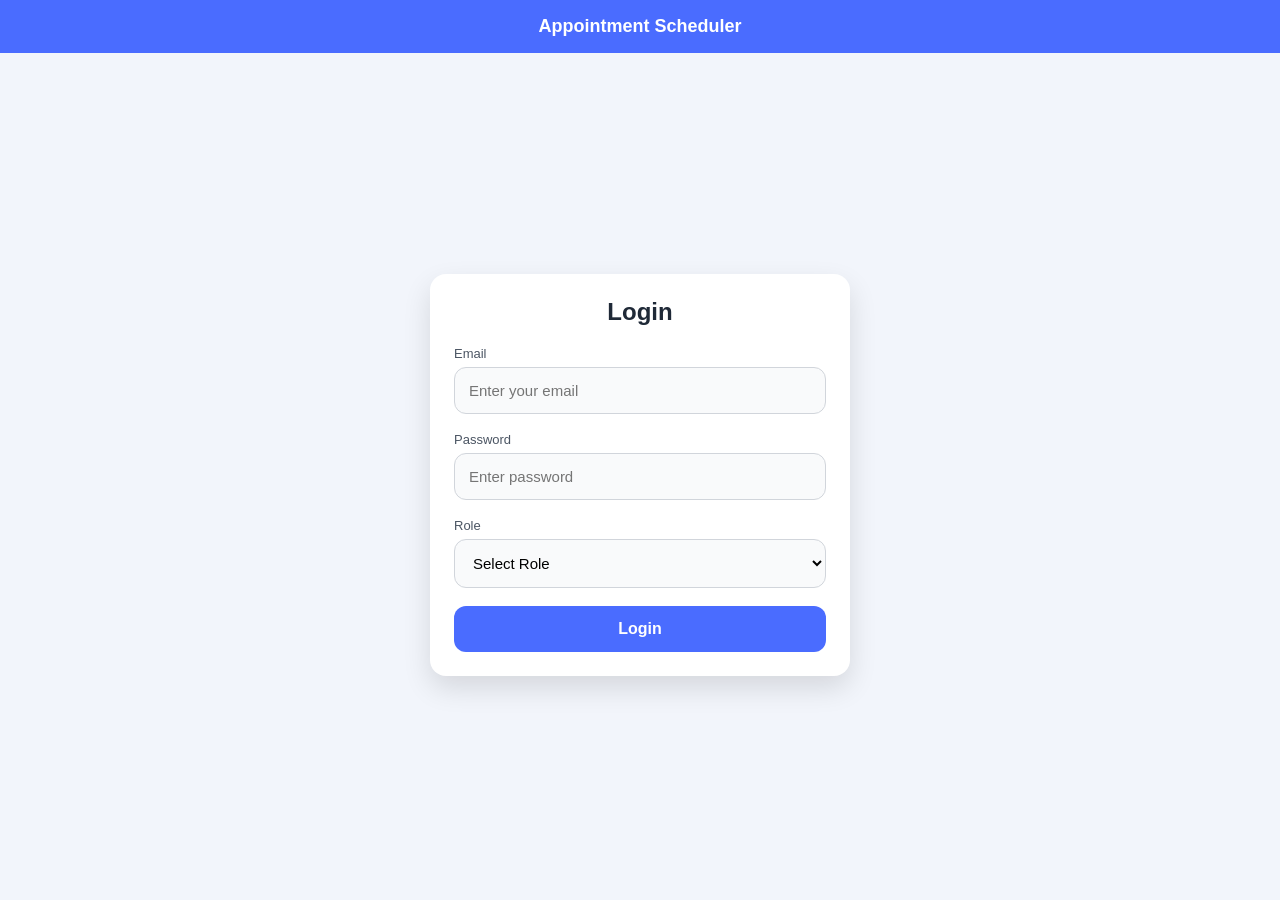
==== hod.html @ bcba8d78 "Add files via upload" ====
<!DOCTYPE html>
<html>
<head>
    <title>HOD Dashboard</title>
    <link rel="stylesheet" href="style.css">
<link rel="manifest" href="manifest.json">
<meta name="theme-color" content="#4a6cff">
<meta name="viewport" content="width=device-width, initial-scale=1.0, viewport-fit=cover">

</head>

<body>

<header class="app-header">
    HOD Dashboard
</header>
<main class="page full-screen">
    <div class="content">


        <h2>Book Appointment</h2>

        <label>Subject</label>
        <input type="text" id="subject">

        <label>Date</label>
        <input type="date" id="date">

        <label>Time</label>
        <input type="time" id="time">

        <label>Book With</label>
        <select id="with">
            <option value="">Select</option>
            <option value="staff">Staff</option>
        </select>

        <button onclick="bookAppointment('hod')">Book Appointment</button>
        <p id="msg"></p>

        <h2 style="margin-top:24px;">Appointments Calendar</h2>
        <div id="calendar"></div>
<div class="action-buttons">
    <button onclick="approve()">Approve</button>
    <button onclick="reject()">Reject</button>
</div>


<h2>Calendar</h2>
<div id="calendarGrid" class="calendar-grid"></div>


    </div>
</main>

<!-- FLOATING ACTION ICONS -->
<div class="action-icons">
    <div class="bell" onclick="toggleReminder()">🔔</div>
    <div class="logout-icon" onclick="logout()">➜]</div>
</div>

<!-- REMINDER PANEL -->
<div class="reminder-panel" id="reminderPanel">
    <h4>Upcoming Appointments</h4>
    <div id="reminders"></div>
</div>

<script src="app.js"></script>
<script>
checkAuth("hod");
loadCalendar("hod");
</script>

</body>
</html>

<script src="app.js"></script>
<script>
checkAuth("hod");
loadCalendarGrid();   // ✅ HERE
</script>
---- style.css ----
/* ===== RESET ===== */
* {
    box-sizing: border-box;
    margin: 0;
    padding: 0;
    font-family: "Segoe UI", Arial, sans-serif;
}

/* ===== BODY ===== */
body {
    background: #f2f5fb;
    min-height: 100vh;
}

/* ===== TOP BAR ===== */
.app-header {
    background: #4a6cff;
    color: white;
    padding: 16px;
    text-align: center;
    font-size: 18px;
    font-weight: 600;
}

/* ===== PAGE WRAPPER ===== */
.page {
    display: flex;
    justify-content: center;
    align-items: center;
    min-height: calc(100vh - 56px);
    padding: 16px;
}

/* ===== LOGIN CARD (UNCHANGED) ===== */
.page:not(.full-screen) .card {
    background: white;
    width: 100%;
    max-width: 420px;
    padding: 24px;
    border-radius: 16px;
    box-shadow: 0 12px 28px rgba(0,0,0,0.12);
}

/* ===== FULLSCREEN DASHBOARD ===== */
.page.full-screen {
    align-items: flex-start;
}

.page.full-screen .card {
    background: white;
    width: 100%;
    max-width: 100%;
    min-height: calc(100vh - 88px);
    padding: 24px;
    border-radius: 0;
    box-shadow: none;
}

/* ===== HEADINGS ===== */
.card h2 {
    text-align: center;
    margin-bottom: 20px;
    color: #1f2937;
}

/* ===== LABELS ===== */
label {
    display: block;
    font-size: 13px;
    color: #4b5563;
    margin-bottom: 6px;
}

/* ===== INPUTS ===== */
input,
select {
    width: 100%;
    padding: 14px;
    margin-bottom: 18px;
    border-radius: 12px;
    border: 1px solid #d1d5db;
    font-size: 15px;
    background: #f9fafb;
}

input:focus,
select:focus {
    outline: none;
    border-color: #4a6cff;
}

/* ===== BUTTON ===== */
button {
    width: 100%;
    padding: 14px;
    background: #4a6cff;
    color: white;
    border: none;
    border-radius: 12px;
    font-size: 16px;
    font-weight: 600;
    cursor: pointer;
}

button:hover {
    background: #3b5bdb;
}

/* ===== MESSAGE ===== */
#msg {
    margin-top: 12px;
    text-align: center;
    font-size: 14px;
    color: green;
}

/* ===== FLOATING ICONS ===== */
.action-icons {
    position: fixed;
    bottom: 20px;
    right: 20px;
    display: flex;
    flex-direction: column;
    gap: 12px;
    z-index: 100;
}

.bell,
.logout-icon {
    width: 52px;
    height: 52px;
    border-radius: 50%;
    background: white;
    box-shadow: 0 6px 16px rgba(0,0,0,0.25);
    display: flex;
    align-items: center;
    justify-content: center;
    font-size: 22px;
    cursor: pointer;
}

/* ===== REMINDER PANEL ===== */
.reminder-panel {
    position: fixed;
    bottom: 90px;
    right: 20px;
    width: 280px;
    background: white;
    border-radius: 14px;
    padding: 16px;
    box-shadow: 0 10px 30px rgba(0,0,0,0.2);
    display: none;
    z-index: 100;
}

.reminder-panel h4 {
    margin-bottom: 12px;
    color: #4a6cff;
}
.calendar-grid {
    display: grid;
    grid-template-columns: repeat(7, 1fr);
    gap: 8px;
    margin-top: 16px;
}

.calendar-day {
    padding: 12px;
    background: #f4f6ff;
    text-align: center;
    border-radius: 8px;
    font-size: 14px;
}

.calendar-day.has-event {
    background: #4a6cff;
    color: white;
}
.action-buttons {
    display: flex;
    gap: 16px;
    margin-top: 12px;
}

.action-buttons button {
    flex: 1;
}
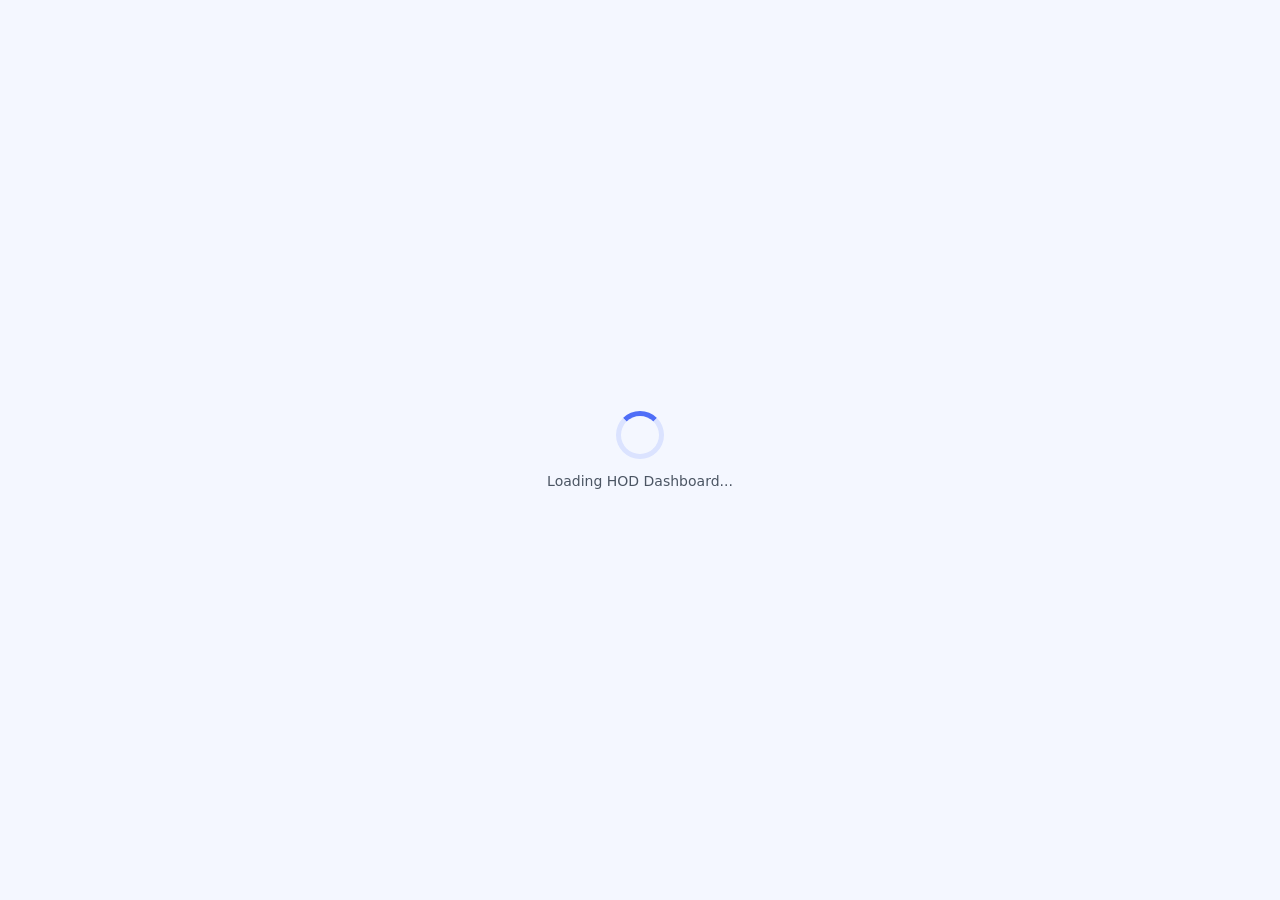
==== commit 7f1fee32: "Update hod.html" ====
--- a/hod.html
+++ b/hod.html
@@ -1,81 +1,77 @@
 <!DOCTYPE html>
 <html>
 <head>
-    <title>HOD Dashboard</title>
-    <link rel="stylesheet" href="style.css">
-<link rel="manifest" href="manifest.json">
-<meta name="theme-color" content="#4a6cff">
-<meta name="viewport" content="width=device-width, initial-scale=1.0, viewport-fit=cover">
-
+  <title>HOD Dashboard</title>
+  <meta name="viewport" content="width=device-width, initial-scale=1.0">
+  <link rel="stylesheet" href="style.css">
 </head>
 
 <body>
 
-<header class="app-header">
-    HOD Dashboard
-</header>
-<main class="page full-screen">
-    <div class="content">
-
-
-        <h2>Book Appointment</h2>
-
-        <label>Subject</label>
-        <input type="text" id="subject">
-
-        <label>Date</label>
-        <input type="date" id="date">
-
-        <label>Time</label>
-        <input type="time" id="time">
-
-        <label>Book With</label>
-        <select id="with">
-            <option value="">Select</option>
-            <option value="staff">Staff</option>
-        </select>
-
-        <button onclick="bookAppointment('hod')">Book Appointment</button>
-        <p id="msg"></p>
-
-        <h2 style="margin-top:24px;">Appointments Calendar</h2>
-        <div id="calendar"></div>
-<div class="action-buttons">
-    <button onclick="approve()">Approve</button>
-    <button onclick="reject()">Reject</button>
+<!-- LOADING SCREEN -->
+<div id="loading-screen">
+  <div class="loader"></div>
+  <p>Loading HOD Dashboard...</p>
 </div>
 
+<header class="app-header">
+  HOD Dashboard
+</header>
 
-<h2>Calendar</h2>
-<div id="calendarGrid" class="calendar-grid"></div>
+<main class="page">
+  <div class="card">
 
+    <h2>Book Appointment</h2>
 
+    <label>Subject</label>
+    <input type="text" id="subject">
+
+    <label>Date</label>
+    <input type="date" id="date">
+
+    <label>Time</label>
+    <input type="time" id="time">
+
+    <label>Book With</label>
+    <select id="with">
+      <option value="">Select</option>
+      <option value="staff">Staff</option>
+    </select>
+
+    <button onclick="bookAppointment('hod')">Book Appointment</button>
+    <p id="msg"></p>
+
+    <h2 style="margin-top:24px;">Calendar</h2>
+    <div id="calendarGrid" class="calendar-grid"></div>
+
+    <h2 style="margin-top:24px;">Pending Requests</h2>
+
+    <div class="action-buttons">
+      <button onclick="approve(this)">Approve</button>
+      <button onclick="reject(this)">Reject</button>
     </div>
+
+  </div>
 </main>
 
-<!-- FLOATING ACTION ICONS -->
-<div class="action-icons">
-    <div class="bell" onclick="toggleReminder()">🔔</div>
-    <div class="logout-icon" onclick="logout()">➜]</div>
+<!-- NOTIFICATION BELL -->
+<div class="bell" onclick="toggleReminder()">
+  🔔<span id="bell-count">0</span>
 </div>
 
 <!-- REMINDER PANEL -->
-<div class="reminder-panel" id="reminderPanel">
-    <h4>Upcoming Appointments</h4>
-    <div id="reminders"></div>
-</div>
+<div class="reminder-panel" id="reminderPanel"></div>
 
 <script src="app.js"></script>
 <script>
 checkAuth("hod");
-loadCalendar("hod");
+loadCalendarGrid();
+loadReminders();
+
+window.onload = () => {
+  document.getElementById("loading-screen").style.display = "none";
+};
 </script>
 
 </body>
 </html>
-
-<script src="app.js"></script>
-<script>
-checkAuth("hod");
-loadCalendarGrid();   // ✅ HERE
-</script>
--- a/style.css
+++ b/style.css
@@ -1,188 +1,216 @@
 /* ===== RESET ===== */
 * {
-    box-sizing: border-box;
-    margin: 0;
-    padding: 0;
-    font-family: "Segoe UI", Arial, sans-serif;
+  margin: 0;
+  padding: 0;
+  box-sizing: border-box;
+  font-family: "Segoe UI", system-ui, sans-serif;
 }
 
 /* ===== BODY ===== */
 body {
-    background: #f2f5fb;
-    min-height: 100vh;
-}
-
-/* ===== TOP BAR ===== */
+  background: #f2f5fb;
+  color: #1f2937;
+}
+
+/* ===== HEADER ===== */
 .app-header {
-    background: #4a6cff;
-    color: white;
-    padding: 16px;
-    text-align: center;
-    font-size: 18px;
-    font-weight: 600;
-}
-
-/* ===== PAGE WRAPPER ===== */
+  background: #4f6ef7;
+  color: white;
+  padding: 16px;
+  text-align: center;
+  font-size: 17px;
+  font-weight: 600;
+  letter-spacing: 0.3px;
+}
+
+/* ===== PAGE ===== */
 .page {
-    display: flex;
-    justify-content: center;
-    align-items: center;
-    min-height: calc(100vh - 56px);
-    padding: 16px;
-}
-
-/* ===== LOGIN CARD (UNCHANGED) ===== */
-.page:not(.full-screen) .card {
-    background: white;
-    width: 100%;
-    max-width: 420px;
-    padding: 24px;
-    border-radius: 16px;
-    box-shadow: 0 12px 28px rgba(0,0,0,0.12);
-}
-
-/* ===== FULLSCREEN DASHBOARD ===== */
-.page.full-screen {
-    align-items: flex-start;
-}
-
-.page.full-screen .card {
-    background: white;
-    width: 100%;
-    max-width: 100%;
-    min-height: calc(100vh - 88px);
-    padding: 24px;
-    border-radius: 0;
-    box-shadow: none;
+  display: flex;
+  justify-content: center;
+  padding: 20px 14px 80px;
+}
+
+/* ===== CARD ===== */
+.card {
+  background: white;
+  width: 100%;
+  max-width: 420px;
+  padding: 26px 22px 30px;
+  border-radius: 16px;
+  box-shadow: 0 12px 30px rgba(0,0,0,0.12);
 }
 
 /* ===== HEADINGS ===== */
 .card h2 {
-    text-align: center;
-    margin-bottom: 20px;
-    color: #1f2937;
+  margin-bottom: 18px;
+  text-align: center;
+  font-size: 18px;
+  font-weight: 600;
 }
 
 /* ===== LABELS ===== */
 label {
-    display: block;
-    font-size: 13px;
-    color: #4b5563;
-    margin-bottom: 6px;
+  display: block;
+  font-size: 13px;
+  margin-bottom: 6px;
+  color: #4b5563;
 }
 
 /* ===== INPUTS ===== */
 input,
 select {
-    width: 100%;
-    padding: 14px;
-    margin-bottom: 18px;
-    border-radius: 12px;
-    border: 1px solid #d1d5db;
-    font-size: 15px;
-    background: #f9fafb;
+  width: 100%;
+  padding: 13px 14px;
+  margin-bottom: 18px;
+  border-radius: 12px;
+  border: 1px solid #d1d5db;
+  font-size: 14px;
+  background: #f9fafb;
 }
 
 input:focus,
 select:focus {
-    outline: none;
-    border-color: #4a6cff;
+  outline: none;
+  border-color: #4f6ef7;
+  background: white;
 }
 
 /* ===== BUTTON ===== */
 button {
-    width: 100%;
-    padding: 14px;
-    background: #4a6cff;
-    color: white;
-    border: none;
-    border-radius: 12px;
-    font-size: 16px;
-    font-weight: 600;
-    cursor: pointer;
-}
-
-button:hover {
-    background: #3b5bdb;
+  width: 100%;
+  padding: 14px;
+  margin-top: 6px;
+  background: #4f6ef7;
+  color: white;
+  border: none;
+  border-radius: 12px;
+  font-size: 15px;
+  font-weight: 600;
+  cursor: pointer;
+}
+
+button:active {
+  transform: scale(0.98);
 }
 
 /* ===== MESSAGE ===== */
 #msg {
-    margin-top: 12px;
-    text-align: center;
-    font-size: 14px;
-    color: green;
-}
-
-/* ===== FLOATING ICONS ===== */
-.action-icons {
-    position: fixed;
-    bottom: 20px;
-    right: 20px;
-    display: flex;
-    flex-direction: column;
-    gap: 12px;
-    z-index: 100;
-}
-
-.bell,
-.logout-icon {
-    width: 52px;
-    height: 52px;
-    border-radius: 50%;
-    background: white;
-    box-shadow: 0 6px 16px rgba(0,0,0,0.25);
-    display: flex;
-    align-items: center;
-    justify-content: center;
-    font-size: 22px;
-    cursor: pointer;
+  margin-top: 14px;
+  text-align: center;
+  font-size: 14px;
+  color: #059669;
+}
+
+/* ===== LOADING SCREEN ===== */
+#loading-screen {
+  position: fixed;
+  inset: 0;
+  background: #f4f7ff;
+  display: flex;
+  flex-direction: column;
+  align-items: center;
+  justify-content: center;
+  z-index: 9999;
+}
+
+#loading-screen p {
+  margin-top: 14px;
+  font-size: 14px;
+  color: #4b5563;
+}
+
+.loader {
+  width: 48px;
+  height: 48px;
+  border: 5px solid #dbe3ff;
+  border-top: 5px solid #4f6ef7;
+  border-radius: 50%;
+  animation: spin 1s linear infinite;
+}
+
+@keyframes spin {
+  to { transform: rotate(360deg); }
+}
+
+/* ===== CALENDAR GRID ===== */
+.calendar-grid {
+  margin-top: 18px;
+  display: grid;
+  grid-template-columns: repeat(7, 1fr);
+  gap: 10px;
+}
+
+.calendar-day {
+  padding: 14px 0;
+  background: #eef2ff;
+  border-radius: 12px;
+  text-align: center;
+  font-size: 14px;
+  font-weight: 500;
+}
+
+.calendar-day.has-event {
+  background: #4f6ef7;
+  color: white;
+}
+
+/* ===== ACTION BUTTONS ===== */
+.action-buttons {
+  display: flex;
+  gap: 14px;
+  margin-top: 20px;
+}
+
+.action-buttons button {
+  flex: 1;
+}
+
+/* ===== APPROVE / REJECT ANIMATION ===== */
+.fade-out {
+  opacity: 0;
+  transform: scale(0.92);
+  transition: all 0.3s ease;
+}
+
+/* ===== BELL ICON ===== */
+.bell {
+  position: fixed;
+  bottom: 92px;
+  right: 18px;
+  background: white;
+  border-radius: 50%;
+  padding: 14px;
+  font-size: 22px;
+  box-shadow: 0 6px 18px rgba(0,0,0,0.25);
+}
+
+/* ===== BELL BADGE ===== */
+#bell-count {
+  position: absolute;
+  top: 4px;
+  right: 4px;
+  background: #ef4444;
+  color: white;
+  font-size: 11px;
+  padding: 2px 6px;
+  border-radius: 999px;
 }
 
 /* ===== REMINDER PANEL ===== */
 .reminder-panel {
-    position: fixed;
-    bottom: 90px;
-    right: 20px;
-    width: 280px;
-    background: white;
-    border-radius: 14px;
-    padding: 16px;
-    box-shadow: 0 10px 30px rgba(0,0,0,0.2);
-    display: none;
-    z-index: 100;
-}
-
-.reminder-panel h4 {
-    margin-bottom: 12px;
-    color: #4a6cff;
-}
-.calendar-grid {
-    display: grid;
-    grid-template-columns: repeat(7, 1fr);
-    gap: 8px;
-    margin-top: 16px;
-}
-
-.calendar-day {
-    padding: 12px;
-    background: #f4f6ff;
-    text-align: center;
-    border-radius: 8px;
-    font-size: 14px;
-}
-
-.calendar-day.has-event {
-    background: #4a6cff;
-    color: white;
-}
-.action-buttons {
-    display: flex;
-    gap: 16px;
-    margin-top: 12px;
-}
-
-.action-buttons button {
-    flex: 1;
-}
-
+  position: fixed;
+  bottom: 150px;
+  right: 18px;
+  width: 260px;
+  background: white;
+  border-radius: 16px;
+  padding: 14px;
+  box-shadow: 0 10px 30px rgba(0,0,0,0.25);
+  display: none;
+}
+
+.reminder-panel p {
+  font-size: 13px;
+  margin-bottom: 10px;
+  color: #374151;
+}
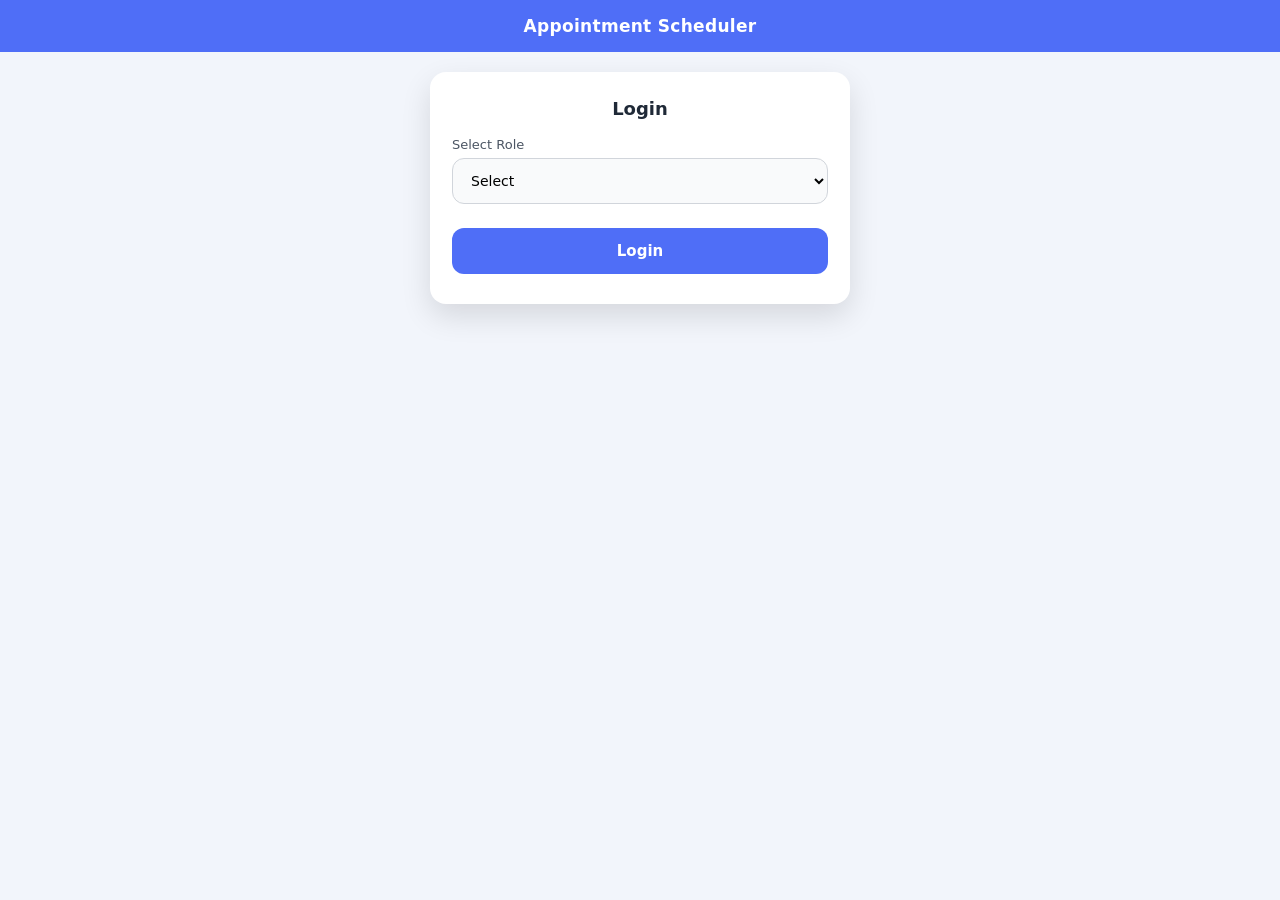
==== commit e163a951: "Update hod.html" ====
--- a/hod.html
+++ b/hod.html
@@ -5,26 +5,21 @@
   <meta name="viewport" content="width=device-width, initial-scale=1.0">
   <link rel="stylesheet" href="style.css">
 </head>
-
 <body>
 
-<!-- LOADING SCREEN -->
 <div id="loading-screen">
   <div class="loader"></div>
   <p>Loading HOD Dashboard...</p>
 </div>
 
-<header class="app-header">
-  HOD Dashboard
-</header>
+<header class="app-header">HOD Dashboard</header>
 
 <main class="page">
   <div class="card">
-
     <h2>Book Appointment</h2>
 
     <label>Subject</label>
-    <input type="text" id="subject">
+    <input id="subject">
 
     <label>Date</label>
     <input type="date" id="date">
@@ -34,41 +29,32 @@
 
     <label>Book With</label>
     <select id="with">
-      <option value="">Select</option>
       <option value="staff">Staff</option>
     </select>
 
-    <button onclick="bookAppointment('hod')">Book Appointment</button>
+    <button onclick="bookAppointment()">Book Appointment</button>
     <p id="msg"></p>
 
-    <h2 style="margin-top:24px;">Calendar</h2>
+    <h2>Calendar</h2>
     <div id="calendarGrid" class="calendar-grid"></div>
 
-    <h2 style="margin-top:24px;">Pending Requests</h2>
-
+    <h2>Pending Requests</h2>
     <div class="action-buttons">
       <button onclick="approve(this)">Approve</button>
       <button onclick="reject(this)">Reject</button>
     </div>
-
   </div>
 </main>
 
-<!-- NOTIFICATION BELL -->
-<div class="bell" onclick="toggleReminder()">
-  🔔<span id="bell-count">0</span>
-</div>
-
-<!-- REMINDER PANEL -->
+<div class="bell" onclick="toggleReminder()">🔔<span id="bell-count">0</span></div>
 <div class="reminder-panel" id="reminderPanel"></div>
 
 <script src="app.js"></script>
 <script>
-checkAuth("hod");
-loadCalendarGrid();
-loadReminders();
-
 window.onload = () => {
+  checkAuth("hod");
+  loadCalendarGrid();
+  loadReminders();
   document.getElementById("loading-screen").style.display = "none";
 };
 </script>
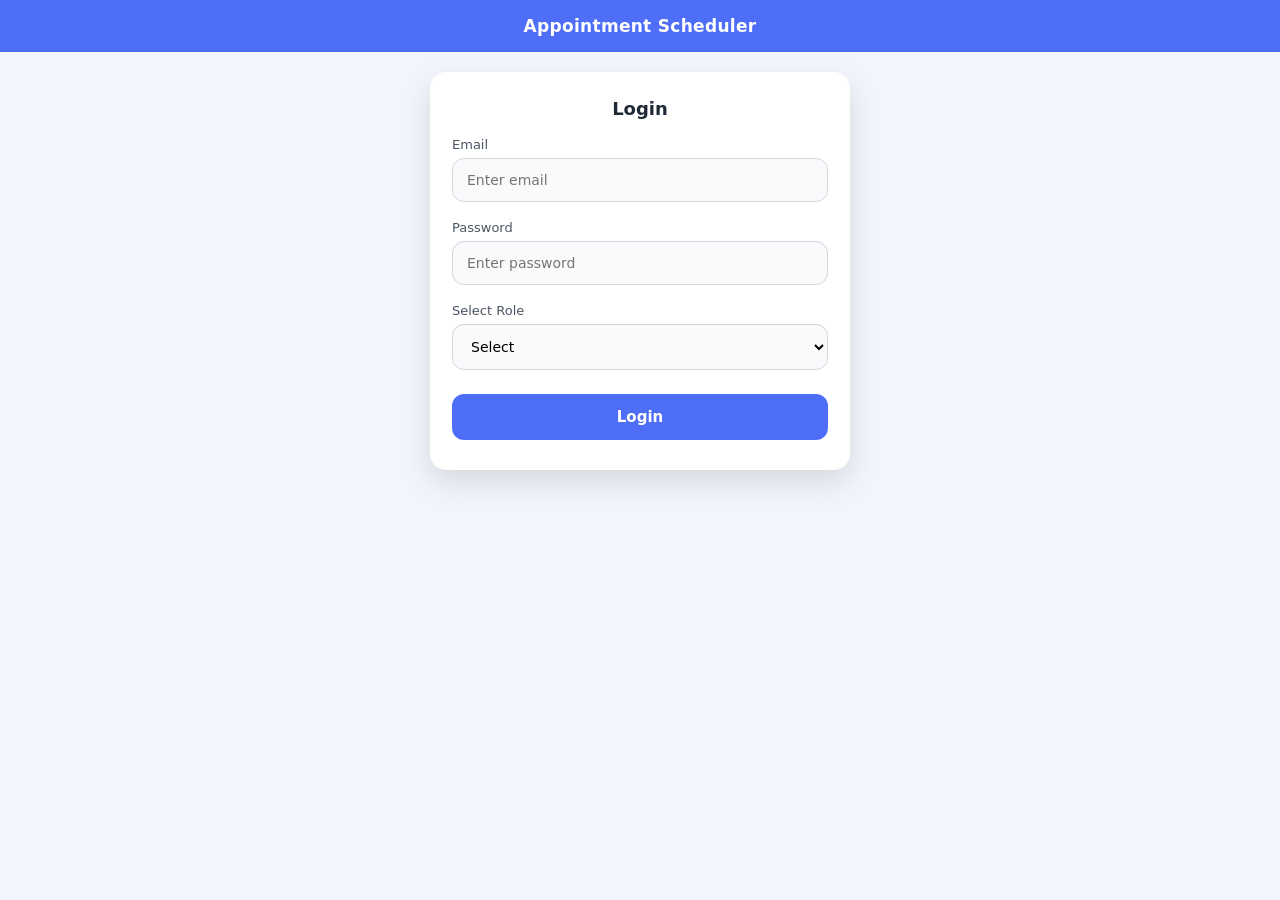
==== commit f5cd6f3e: "Add files via upload" ====
--- a/hod.html
+++ b/hod.html
@@ -45,9 +45,13 @@
     </div>
   </div>
 </main>
+<div class="fab-stack">
+  <div class="fab bell" onclick="toggleReminder()">
+    🔔<span id="bell-count">0</span>
+  </div>
+  <div class="fab logout" onclick="logout()">➜]</div>
+</div>
 
-<div class="bell" onclick="toggleReminder()">🔔<span id="bell-count">0</span></div>
-<div class="reminder-panel" id="reminderPanel"></div>
 
 <script src="app.js"></script>
 <script>
@@ -60,4 +64,4 @@
 </script>
 
 </body>
-</html>
+</html>
--- a/style.css
+++ b/style.css
@@ -10,6 +10,7 @@
 body {
   background: #f2f5fb;
   color: #1f2937;
+  overflow-x: hidden;
 }
 
 /* ===== HEADER ===== */
@@ -27,7 +28,7 @@
 .page {
   display: flex;
   justify-content: center;
-  padding: 20px 14px 80px;
+  padding: 20px 14px 100px;
 }
 
 /* ===== CARD ===== */
@@ -172,23 +173,37 @@
   transition: all 0.3s ease;
 }
 
-/* ===== BELL ICON ===== */
-.bell {
+/* ===== FLOATING ACTION BUTTON STACK ===== */
+.fab-stack {
   position: fixed;
-  bottom: 92px;
+  bottom: 24px;
   right: 18px;
+  display: flex;
+  flex-direction: column;
+  gap: 14px;
+  z-index: 999;
+}
+
+/* ===== FAB BUTTON ===== */
+.fab {
+  width: 54px;
+  height: 54px;
   background: white;
   border-radius: 50%;
-  padding: 14px;
+  display: flex;
+  align-items: center;
+  justify-content: center;
   font-size: 22px;
   box-shadow: 0 6px 18px rgba(0,0,0,0.25);
+  cursor: pointer;
+  position: relative;
 }
 
 /* ===== BELL BADGE ===== */
 #bell-count {
   position: absolute;
-  top: 4px;
-  right: 4px;
+  top: 6px;
+  right: 6px;
   background: #ef4444;
   color: white;
   font-size: 11px;
@@ -199,7 +214,7 @@
 /* ===== REMINDER PANEL ===== */
 .reminder-panel {
   position: fixed;
-  bottom: 150px;
+  bottom: 110px;
   right: 18px;
   width: 260px;
   background: white;
@@ -214,3 +229,4 @@
   margin-bottom: 10px;
   color: #374151;
 }
+ 
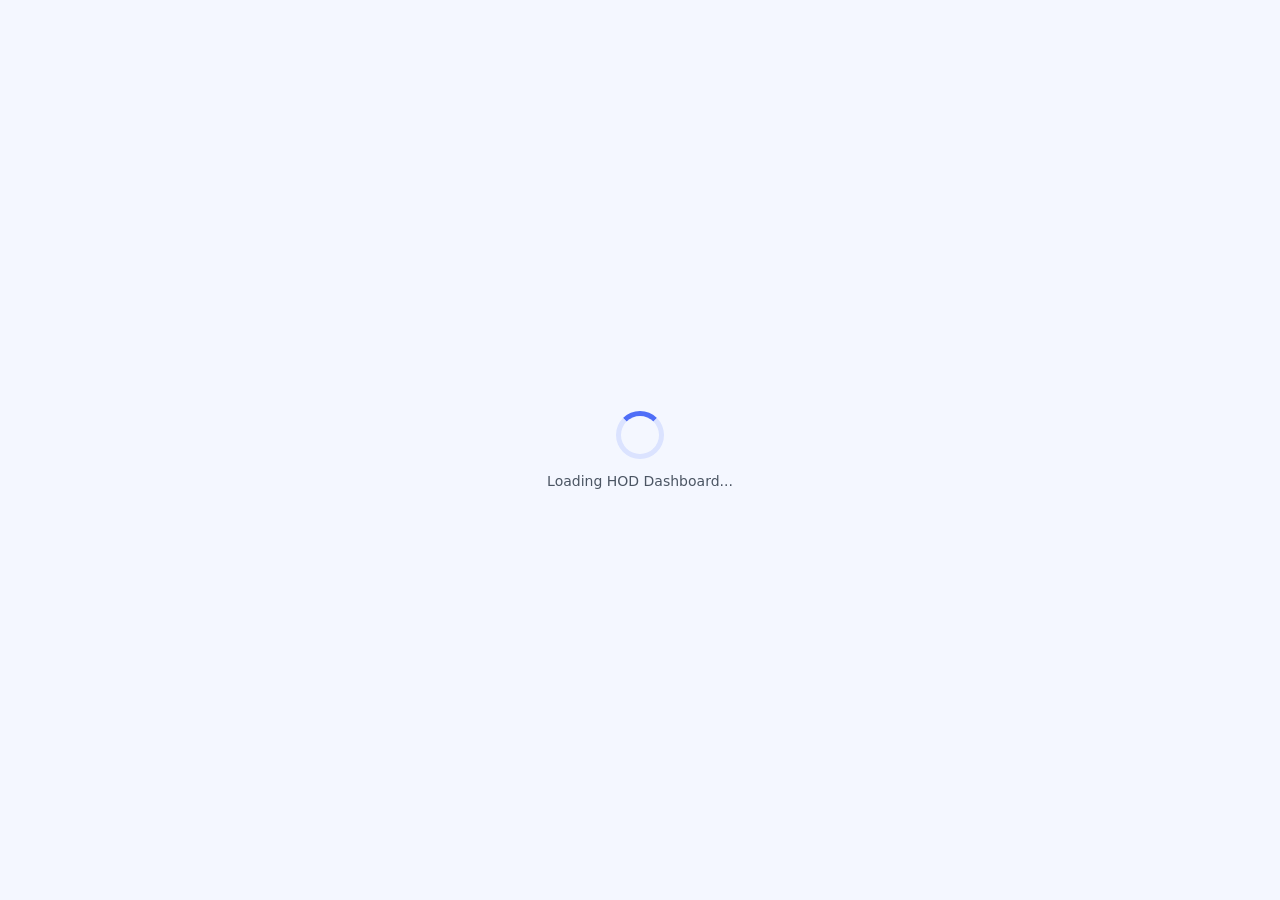
==== commit c366116a: "Add files via upload" ====
--- a/hod.html
+++ b/hod.html
@@ -3,6 +3,8 @@
 <head>
   <title>HOD Dashboard</title>
   <meta name="viewport" content="width=device-width, initial-scale=1.0">
+<link rel="icon" href="icon-192-v2.png" type="image/png">
+
   <link rel="stylesheet" href="style.css">
 </head>
 <body>
@@ -27,16 +29,22 @@
     <label>Time</label>
     <input type="time" id="time">
 
-    <label>Book With</label>
-    <select id="with">
-      <option value="staff">Staff</option>
-    </select>
+<label>Book With</label>
+<select id="with">
+  <option value="">Select</option>
+  <option value="staff">Staff</option>
+</select>
+
+
 
     <button onclick="bookAppointment()">Book Appointment</button>
     <p id="msg"></p>
 
     <h2>Calendar</h2>
     <div id="calendarGrid" class="calendar-grid"></div>
+<h2 style="margin-top:24px;">Pending Requests</h2>
+<div id="pendingRequests"></div>
+
 
     <h2>Pending Requests</h2>
     <div class="action-buttons">
@@ -58,7 +66,10 @@
 window.onload = () => {
   checkAuth("hod");
   loadCalendarGrid();
+
   loadReminders();
+loadPendingRequests();
+
   document.getElementById("loading-screen").style.display = "none";
 };
 </script>
